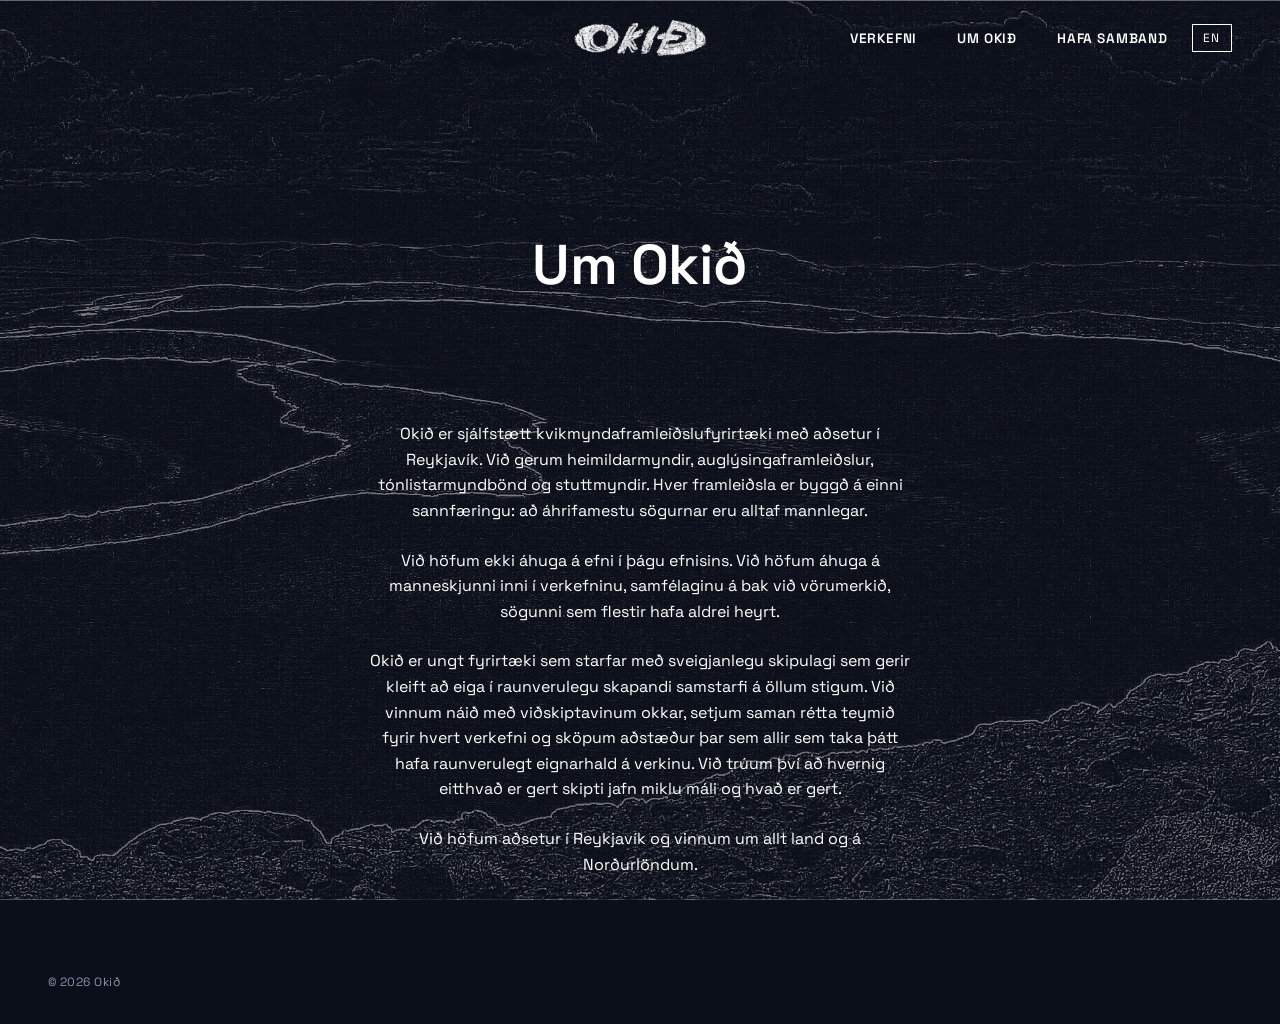
==== about.html @ 5197e50d "Initial commit" ====
<!DOCTYPE html>
<html lang="is">
<head>
    <meta charset="UTF-8">
    <meta name="viewport" content="width=device-width, initial-scale=1.0">
    <title>Um Okið — Okið</title>
    <meta name="description" content="Um Okið, íslenskt heimildarmyndaframleiðslufyrirtæki.">
    <link rel="preconnect" href="https://fonts.googleapis.com">
    <link rel="preconnect" href="https://fonts.gstatic.com" crossorigin>
    <link href="https://fonts.googleapis.com/css2?family=Space+Grotesk:wght@300;400;500;600&display=swap" rel="stylesheet">
    <link rel="stylesheet" href="style.css">
</head>
<body class="has-glacier-bg glacier-center-right">

    <nav>
        <a href="index.html" class="nav-logo">
            <img src="images/okid_logo_white.png" alt="Okið" class="nav-logo-img">
        </a>
        <ul class="nav-links">
            <li><a href="projects.html"><span data-is="Verkefni" data-en="Projects">Verkefni</span></a></li>
            <li><a href="about.html" class="active"><span data-is="Um Okið" data-en="About">Um Okið</span></a></li>
            <li><a href="contact.html"><span data-is="Hafa samband" data-en="Contact">Hafa samband</span></a></li>
        </ul>
        <button id="lang-toggle" class="lang-toggle">EN</button>
    </nav>

    <main>
        <div class="page-header" style="text-align: center;">
            <h1 data-is="Um Okið" data-en="About">Um Okið</h1>
        </div>

        <div class="about-section">
            <p data-is="Okið er sjálfstætt kvikmyndaframleiðslufyrirtæki með aðsetur í Reykjavík. Við gerum heimildarmyndir, auglýsingaframleiðslur, tónlistarmyndbönd og stuttmyndir. Hver framleiðsla er byggð á einni sannfæringu: að áhrifamestu sögurnar eru alltaf mannlegar."
               data-en="Okið is an independent film production company based in Reykjavík, Iceland. We make documentaries, commercial productions and branded content, built around one conviction: that the most compelling stories are always human ones.">Okið er sjálfstætt kvikmyndaframleiðslufyrirtæki með aðsetur í Reykjavík. Við gerum heimildarmyndir, auglýsingaframleiðslur, tónlistarmyndbönd og stuttmyndir. Hver framleiðsla er byggð á einni sannfæringu: að áhrifamestu sögurnar eru alltaf mannlegar.</p>
            <p style="margin-top: 1.5rem;"
               data-is="Við höfum ekki áhuga á efni í þágu efnisins. Við höfum áhuga á manneskjunni inni í verkefninu, samfélaginu á bak við vörumerkið, sögunni sem flestir hafa aldrei heyrt."
               data-en="We are not interested in content for the sake of content. We are interested in the person inside the brief, the community behind the brand, the story that most people have never heard but would want to. That is what we look for in every project we take on.">Við höfum ekki áhuga á efni í þágu efnisins. Við höfum áhuga á manneskjunni inni í verkefninu, samfélaginu á bak við vörumerkið, sögunni sem flestir hafa aldrei heyrt.</p>
            <p style="margin-top: 1.5rem;"
               data-is="Okið er ungt fyrirtæki sem starfar með sveigjanlegu skipulagi sem gerir kleift að eiga í raunverulegu skapandi samstarfi á öllum stigum. Við vinnum náið með viðskiptavinum okkar, setjum saman rétta teymið fyrir hvert verkefni og sköpum aðstæður þar sem allir sem taka þátt hafa raunverulegt eignarhald á verkinu. Við trúum því að hvernig eitthvað er gert skipti jafn miklu máli og hvað er gert."
               data-en="Okið operates with a lean, agile structure that allows for genuine creative collaboration at every stage. We work closely with our clients, we assemble the right team for each project, and we create conditions where everyone involved has real ownership of the work. We believe that how something is made matters as much as what is made.">Okið er ungt fyrirtæki sem starfar með sveigjanlegu skipulagi sem gerir kleift að eiga í raunverulegu skapandi samstarfi á öllum stigum. Við vinnum náið með viðskiptavinum okkar, setjum saman rétta teymið fyrir hvert verkefni og sköpum aðstæður þar sem allir sem taka þátt hafa raunverulegt eignarhald á verkinu. Við trúum því að hvernig eitthvað er gert skipti jafn miklu máli og hvað er gert.</p>
            <p style="margin-top: 1.5rem;"
               data-is="Við höfum aðsetur í Reykjavík og vinnum um allt land og á Norðurlöndum."
               data-en="">Við höfum aðsetur í Reykjavík og vinnum um allt land og á Norðurlöndum.</p>
        </div>
    </main>

    <footer>
        <span class="footer-copy">&copy; 2026 Okið</span>
    </footer>

    <script src="lang.js"></script>
</body>
</html>
---- style.css ----
*, *::before, *::after {
    box-sizing: border-box;
    margin: 0;
    padding: 0;
}

:root {
    --black: #0d0d0d;
    --white: #ffffff;
    --navy: #0b0f1a;
    --navy-light: #141929;
    --navy-border: #1e2640;
    --gray-400: #8892aa;
    --gray-600: #a0aac0;
    --gray-800: #c8d0e0;
}

html {
    font-size: 16px;
    scroll-behavior: smooth;
}

body {
    font-family: 'Space Grotesk', -apple-system, BlinkMacSystemFont, sans-serif;
    color: var(--white);
    background: var(--navy);
    line-height: 1.6;
    min-height: 100vh;
    display: flex;
    flex-direction: column;
}

a {
    color: inherit;
    text-decoration: none;
}

/* ── Navigation ── */

nav {
    position: fixed;
    top: 0;
    left: 0;
    right: 0;
    z-index: 100;
    display: flex;
    align-items: center;
    justify-content: space-between;
    padding: 1.5rem 3rem;
    background: none;
    border-bottom: none;
}

.nav-logo {
    position: absolute;
    left: 50%;
    transform: translateX(-50%);
    display: flex;
    align-items: center;
}

.nav-logo-img {
    height: 58px;
    width: auto;
    display: block;
}

.nav-links {
    display: flex;
    gap: 2.5rem;
    list-style: none;
    margin-left: auto;
}

.nav-links a {
    font-size: 0.85rem;
    font-weight: 600;
    letter-spacing: 0.06em;
    text-transform: uppercase;
    color: var(--white);
    transition: color 0.2s;
}

.nav-links a:hover,
.nav-links a.active {
    color: var(--white);
}

.lang-toggle {
    background: none;
    border: 1px solid var(--white);
    color: var(--white);
    font-family: inherit;
    font-size: 0.75rem;
    letter-spacing: 0.1em;
    text-transform: uppercase;
    padding: 0.3rem 0.65rem;
    cursor: pointer;
    transition: color 0.2s, border-color 0.2s;
    margin-left: 1.5rem;
}

.lang-toggle:hover {
    color: var(--white);
    border-color: var(--gray-600);
}

/* ── Main content ── */

main {
    flex: 1;
    padding-top: 5rem;
}

/* ── Home ── */

.hero {
    display: flex;
    flex-direction: column;
    justify-content: center;
    min-height: calc(100vh - 5rem);
    padding: 4rem 3rem;
    max-width: 900px;
}

.hero-label {
    font-size: 0.75rem;
    letter-spacing: 0.14em;
    text-transform: uppercase;
    color: var(--gray-400);
    margin-bottom: 2rem;
}

.hero-title {
    font-size: clamp(3.5rem, 10vw, 8rem);
    font-weight: 300;
    letter-spacing: -0.02em;
    line-height: 1;
    margin-bottom: 2rem;
}

.hero-tagline {
    font-size: 1.05rem;
    color: var(--gray-600);
    max-width: 420px;
    line-height: 1.7;
}

/* ── Glacier background ── */

body.has-glacier-bg {
    background-image: url('images/ok_glacier_etching.jpg');
    background-size: cover;
    background-attachment: fixed;
}

body.has-glacier-bg::before {
    content: '';
    position: fixed;
    inset: 0;
    background: rgba(11, 15, 26, 0.55);
    z-index: 0;
    pointer-events: none;
}

body.has-glacier-bg > * {
    position: relative;
    z-index: 1;
}

body.glacier-left         { background-position: 1% center; }
body.glacier-center-left  { background-position: 25% center; }
body.glacier-center-right { background-position: 75% center; }
body.glacier-right        { background-position: 98% center; }

@keyframes glacier-slide-right {
    from { background-position: 1% center; }
    to   { background-position: 98% center; }
}

body.glacier-slide {
    animation: glacier-slide-right 30s linear infinite alternate;
}

.home-main {
    flex: 1;
    display: flex;
    align-items: center;
    justify-content: center;
}

.home-hero-logo img {
    width: min(520px, 70vw);
    height: auto;
    display: block;
}

nav.nav-no-logo {
    justify-content: flex-end;
}

/* ── Page header ── */

.page-header {
    padding: 4rem 3rem 3rem;
    text-align: center;
}

.page-header h1 {
    font-size: clamp(2rem, 5vw, 3.5rem);
    font-weight: 600;
    letter-spacing: -0.01em;
}

/* ── Projects ── */

.projects-grid {
    padding: 3rem;
    display: flex;
    flex-direction: column;
    align-items: center;
}

.project-card {
    display: grid;
    grid-template-columns: 1fr 1fr;
    gap: 3rem;
    padding: 3rem 0;
    max-width: 960px;
}

.project-thumbnail {
    background: var(--navy-light);
    aspect-ratio: 16 / 9;
    display: flex;
    align-items: center;
    justify-content: center;
    color: var(--gray-400);
    font-size: 0.75rem;
    letter-spacing: 0.1em;
    text-transform: uppercase;
    border: 1px solid var(--navy-border);
}

.project-info {
    display: flex;
    flex-direction: column;
    justify-content: center;
    gap: 1rem;
}

.project-meta {
    font-size: 0.75rem;
    letter-spacing: 0.12em;
    text-transform: uppercase;
    color: var(--gray-400);
}

.project-title {
    font-size: 2rem;
    font-weight: 300;
    letter-spacing: -0.01em;
    line-height: 1.15;
}

.project-description {
    font-size: 0.95rem;
    color: var(--gray-600);
    line-height: 1.75;
}

.project-tags {
    display: flex;
    flex-wrap: wrap;
    gap: 0.5rem;
    margin-top: 0.5rem;
}

.tag {
    font-size: 0.7rem;
    letter-spacing: 0.08em;
    text-transform: uppercase;
    color: var(--gray-600);
    border: 1px solid var(--navy-border);
    padding: 0.3rem 0.7rem;
}

/* ── Series details ── */

.series-details {
    margin-top: 2.5rem;
    display: flex;
    flex-direction: column;
    align-items: center;
    gap: 1rem;
    max-width: 560px;
    margin-left: auto;
    margin-right: auto;
    text-align: center;
}

.series-detail-item {
    font-size: 0.9rem;
    color: var(--gray-400);
    line-height: 1.7;
    letter-spacing: 0.01em;
    text-align: center;
}

.series-highlight {
    color: var(--gray-800);
}

/* ── Episodes ── */

.episodes {
    display: flex;
    flex-direction: column;
    align-items: center;
    gap: 4rem;
    padding: 4rem 3rem;
}

.episode-card {
    width: 100%;
    max-width: 960px;
}

.episode-frame {
    width: 100%;
    overflow: hidden;
}

.episode-frame video {
    width: 100%;
    display: block;
}

.episode-label {
    margin-top: 1rem;
}

.episode-number {
    font-size: 0.75rem;
    letter-spacing: 0.14em;
    text-transform: uppercase;
    color: var(--gray-400);
}

.episode-title {
    display: block;
    font-size: 1rem;
    font-weight: 600;
    color: var(--white);
    margin-top: 0.35rem;
}

/* ── About ── */

.about-section {
    padding: 4rem 3rem;
    max-width: 640px;
    margin: 0 auto;
    text-align: center;
}

/* ── Contact ── */

.contact-section {
    padding: 4rem 3rem;
    max-width: 640px;
    margin: 0 auto;
    text-align: center;
}

.contact-intro {
    font-size: 1rem;
    color: var(--gray-600);
    margin-bottom: 3rem;
    line-height: 1.7;
}

.contact-list {
    list-style: none;
    display: flex;
    flex-direction: column;
    gap: 0;
}

.contact-item {
    display: flex;
    flex-direction: column;
    align-items: center;
    gap: 0.25rem;
    padding: 1.25rem 0;
}

.contact-label {
    font-size: 0.7rem;
    letter-spacing: 0.12em;
    text-transform: uppercase;
    color: var(--gray-400);
}

.contact-value {
    font-size: 0.95rem;
}

.contact-value a {
    transition: color 0.2s;
}

.contact-value a:hover {
    color: var(--gray-600);
}

/* ── Footer ── */

footer {
    padding: 2rem 3rem;
    display: flex;
    justify-content: space-between;
    align-items: center;
}

.footer-copy {
    font-size: 0.75rem;
    color: var(--gray-400);
    letter-spacing: 0.04em;
}

/* ── Responsive ── */

@media (max-width: 768px) {
    nav {
        padding: 1.25rem 1.5rem;
    }

    .nav-links {
        gap: 1.5rem;
    }

    .hero {
        padding: 3rem 1.5rem;
    }

    .page-header {
        padding: 3rem 1.5rem 2rem;
    }

    .projects-grid {
        padding: 2rem 1.5rem;
    }

    .project-card {
        grid-template-columns: 1fr;
        gap: 1.5rem;
    }

    .contact-section {
        padding: 3rem 1.5rem;
    }

    footer {
        padding: 1.5rem;
        flex-direction: column;
        gap: 0.5rem;
        text-align: center;
    }
}
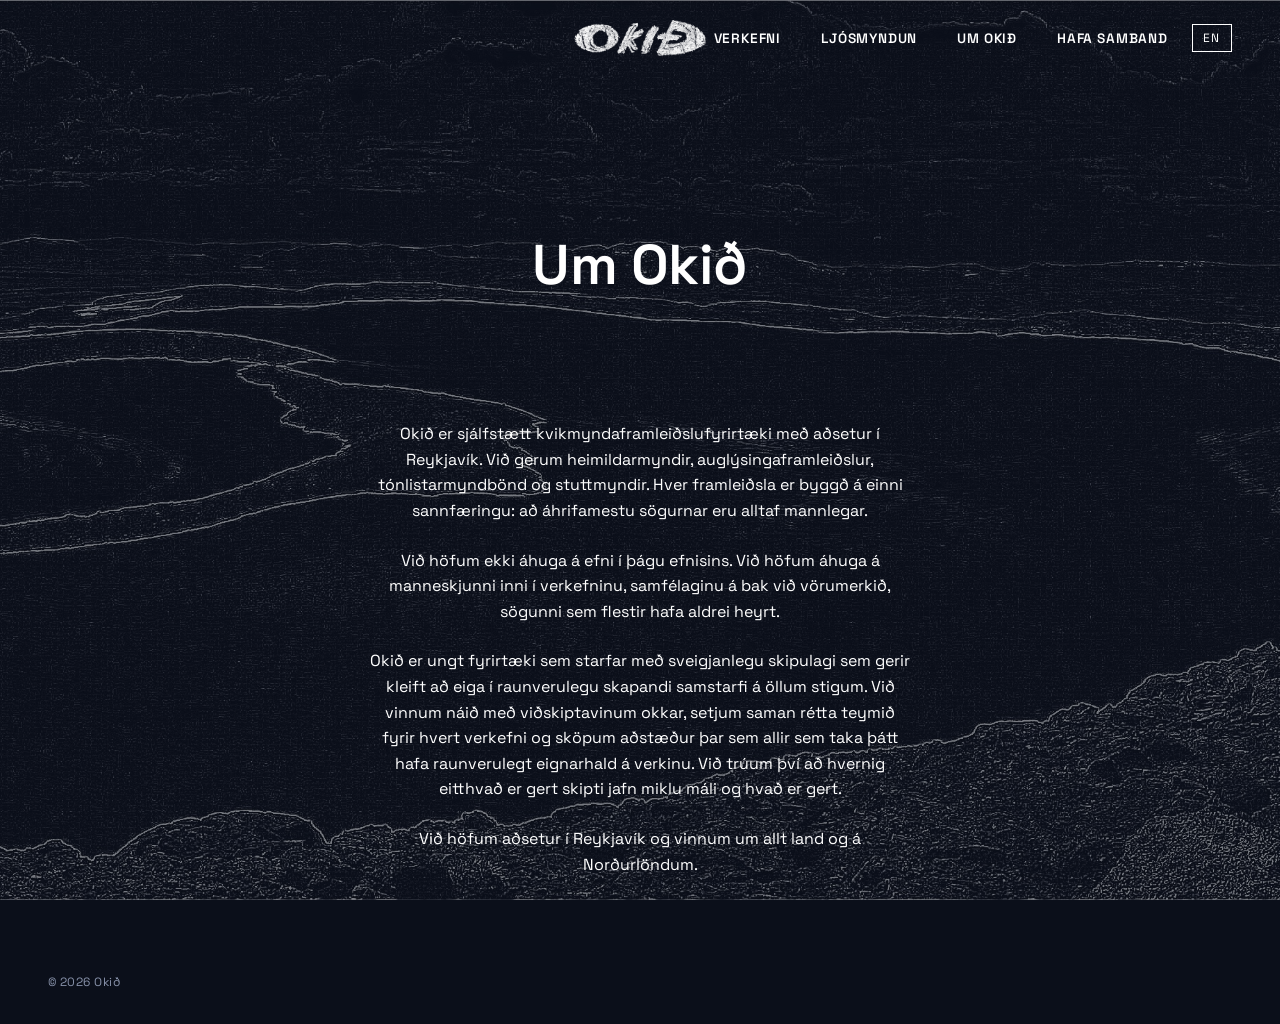
==== commit 3abe17e9: "Add Photography page and nav link across all pages" ====
--- a/about.html
+++ b/about.html
@@ -18,6 +18,7 @@
         </a>
         <ul class="nav-links">
             <li><a href="projects.html"><span data-is="Verkefni" data-en="Projects">Verkefni</span></a></li>
+            <li><a href="photography.html"><span data-is="Ljósmyndun" data-en="Photography">Ljósmyndun</span></a></li>
             <li><a href="about.html" class="active"><span data-is="Um Okið" data-en="About">Um Okið</span></a></li>
             <li><a href="contact.html"><span data-is="Hafa samband" data-en="Contact">Hafa samband</span></a></li>
         </ul>
--- a/style.css
+++ b/style.css
@@ -307,8 +307,24 @@
     text-align: center;
 }
 
+.subtitle-note {
+    font-size: 0.75rem;
+    opacity: 0.6;
+    margin-top: 1rem;
+    font-style: italic;
+}
+
 .series-highlight {
     color: var(--gray-800);
+}
+
+/* ── Vimeo Player ── */
+
+.vimeo-player {
+    width: 100%;
+    max-width: 900px;
+    margin: 3rem auto 4rem;
+    padding: 0 2rem;
 }
 
 /* ── Episodes ── */
